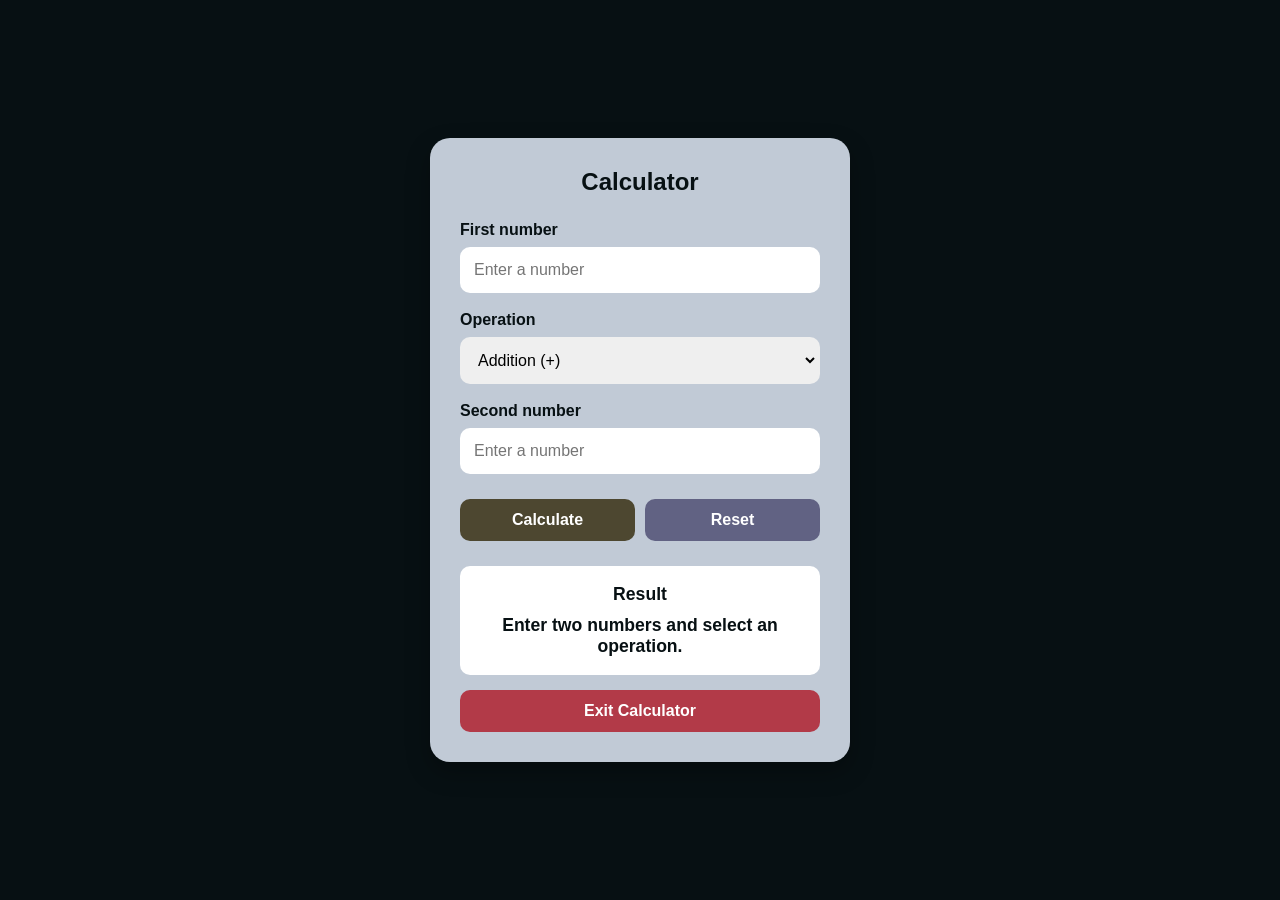
==== index.html @ dbc50151 "Rename calculator.html to index.html" ====
<!DOCTYPE html>
<html lang="en">
<head>
    <meta charset="UTF-8">
    <meta name="viewport" content="width=device-width, initial-scale=1.0">
    <title>Calculator</title>
    <link rel="stylesheet" href="calculator.css">
</head>
<body>
    <main class="calculator-container">
        <section class="calculator" aria-labelledby="calculator-title">
            <h1 id="calculator-title">Calculator</h1>

            <form id="calculator-form" novalidate>
                <div class="form-group">
                    <label for="first-number">First number</label>
                    <input
                        type="number"
                        id="first-number"
                        name="first-number"
                        step="any"
                        placeholder="Enter a number"
                        required
                    >
                </div>

                <div class="form-group">
                    <label for="operation">Operation</label>
                    <select id="operation" name="operation" required>
                        <option value="+">Addition (+)</option>
                        <option value="-">Subtraction (−)</option>
                        <option value="*">Multiplication (×)</option>
                        <option value="/">Division (÷)</option>
                    </select>
                </div>

                <div class="form-group">
                    <label for="second-number">Second number</label>
                    <input
                        type="number"
                        id="second-number"
                        name="second-number"
                        step="any"
                        placeholder="Enter a number"
                        required
                    >
                </div>

                <div class="button-group">
                    <button type="submit" class="btn btn-primary">Calculate</button>
                    <button type="button" id="reset-btn" class="btn btn-secondary">Reset</button>
                </div>

                <div class="result-container">
                    <h2>Result</h2>
                    <output id="result" aria-live="polite">Enter two numbers and select an operation.</output>
                </div>

                <button type="button" id="exit-btn" class="btn btn-exit">Exit Calculator</button>
            </form>
        </section>
    </main>

    <script src="calculator.js"></script>
</body>
</html>
---- calculator.css ----
* {
    margin: 0;
    padding: 0;
    box-sizing: border-box;
}

body {
    min-height: 100vh;
    font-family: Arial, sans-serif;
    background-color: #071013;
    display: flex;
    justify-content: center;
    align-items: center;
    padding: 20px;
}

.calculator-container {
    width: 100%;
    max-width: 420px;
}

.calculator {
    background-color: #c1cad6;
    border-radius: 20px;
    padding: 30px;
    box-shadow: 0 10px 25px rgba(0, 0, 0, 0.3);
}

h1 {
    text-align: center;
    color: #071013;
    margin-bottom: 25px;
}

.form-group {
    display: flex;
    flex-direction: column;
    margin-bottom: 18px;
}

label {
    color: #071013;
    font-weight: bold;
    margin-bottom: 8px;
}

input,
select {
    width: 100%;
    padding: 12px;
    border: 2px solid transparent;
    border-radius: 10px;
    font-size: 1rem;
    outline: none;
}

input:focus,
select:focus {
    border-color: #4d4730;
}

.button-group {
    display: flex;
    gap: 10px;
    margin-top: 25px;
}

.btn {
    border: 0;
    border-radius: 10px;
    padding: 12px 16px;
    font-size: 1rem;
    font-weight: bold;
    cursor: pointer;
    transition: opacity 0.2s ease;
}

.btn:hover {
    opacity: 0.85;
}

.btn-primary {
    flex: 1;
    background-color: #4d4730;
    color: #ffffff;
}

.btn-secondary {
    flex: 1;
    background-color: #616283;
    color: #ffffff;
}

.btn-exit {
    width: 100%;
    margin-top: 15px;
    background-color: #b23a48;
    color: #ffffff;
}

.result-container {
    margin-top: 25px;
    padding: 18px;
    border-radius: 10px;
    background-color: #ffffff;
    text-align: center;
}

.result-container h2 {
    color: #071013;
    font-size: 1.1rem;
    margin-bottom: 10px;
}

#result {
    display: block;
    min-height: 24px;
    color: #071013;
    font-size: 1.1rem;
    font-weight: bold;
    overflow-wrap: break-word;
}

.error {
    color: #b23a48 !important;
}

.success {
    color: #1b6b3a !important;
}
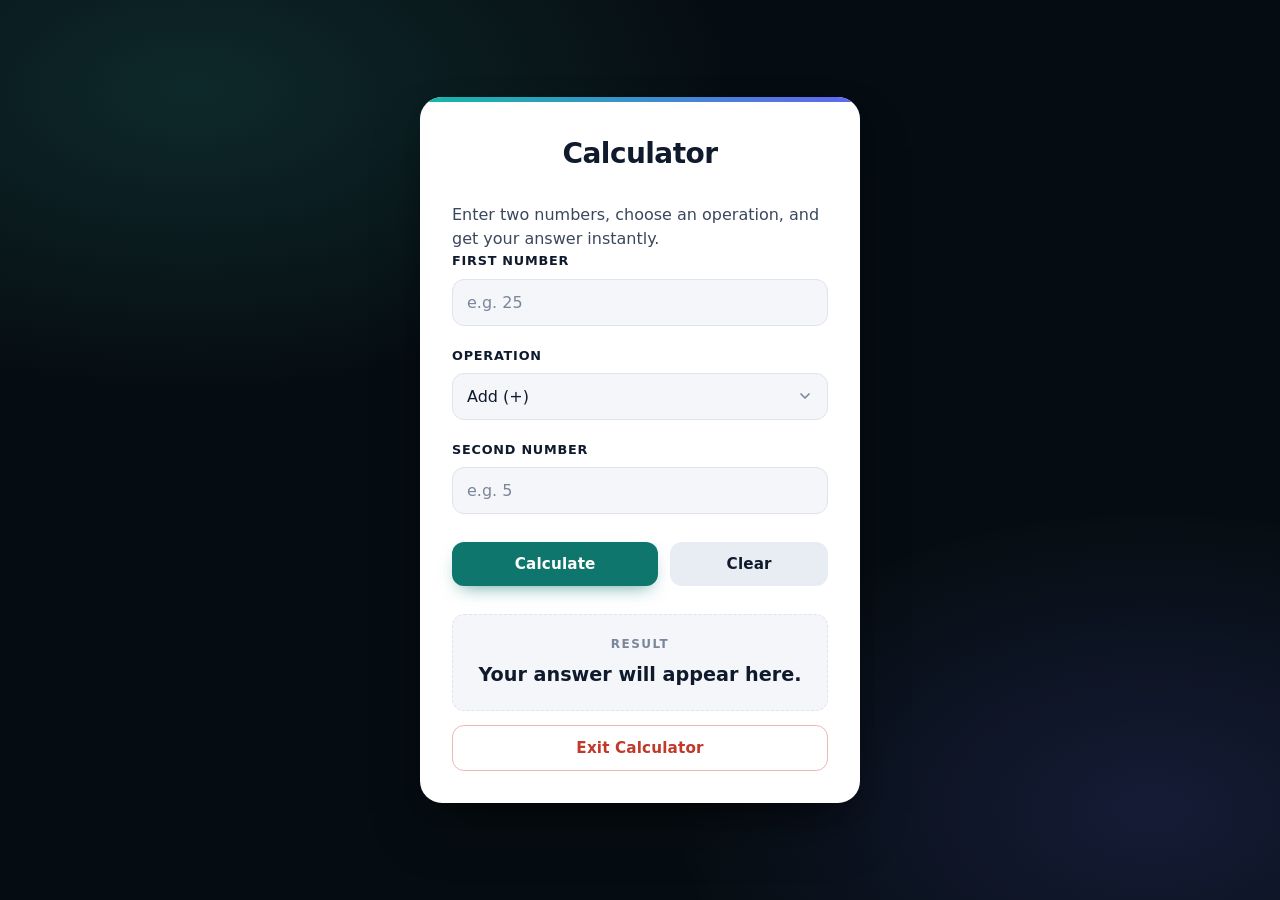
==== commit 191c8e96: "Enhance calculator layout and add meta description Added a description meta tag and improved form la" ====
--- a/index.html
+++ b/index.html
@@ -3,60 +3,75 @@
 <head>
     <meta charset="UTF-8">
     <meta name="viewport" content="width=device-width, initial-scale=1.0">
+    <meta name="description" content="A simple calculator for addition, subtraction, multiplication and division.">
     <title>Calculator</title>
     <link rel="stylesheet" href="calculator.css">
 </head>
 <body>
     <main class="calculator-container">
         <section class="calculator" aria-labelledby="calculator-title">
-            <h1 id="calculator-title">Calculator</h1>
+
+            <header class="calculator-header">
+                <h1 id="calculator-title">Calculator</h1>
+                <p class="subtitle">Enter two numbers, choose an operation, and get your answer instantly.</p>
+            </header>
 
             <form id="calculator-form" novalidate>
-                <div class="form-group">
-                    <label for="first-number">First number</label>
-                    <input
-                        type="number"
-                        id="first-number"
-                        name="first-number"
-                        step="any"
-                        placeholder="Enter a number"
-                        required
-                    >
-                </div>
 
-                <div class="form-group">
-                    <label for="operation">Operation</label>
-                    <select id="operation" name="operation" required>
-                        <option value="+">Addition (+)</option>
-                        <option value="-">Subtraction (−)</option>
-                        <option value="*">Multiplication (×)</option>
-                        <option value="/">Division (÷)</option>
-                    </select>
-                </div>
+                <div class="expression-grid">
+                    <div class="form-group">
+                        <label for="first-number">First number</label>
+                        <input
+                            type="number"
+                            id="first-number"
+                            name="first-number"
+                            step="any"
+                            placeholder="e.g. 25"
+                            inputmode="decimal"
+                            autocomplete="off"
+                            required
+                        >
+                    </div>
 
-                <div class="form-group">
-                    <label for="second-number">Second number</label>
-                    <input
-                        type="number"
-                        id="second-number"
-                        name="second-number"
-                        step="any"
-                        placeholder="Enter a number"
-                        required
-                    >
+                    <div class="form-group">
+                        <label for="operation">Operation</label>
+                        <select id="operation" name="operation" required>
+                            <option value="+">Add (+)</option>
+                            <option value="-">Subtract (−)</option>
+                            <option value="*">Multiply (×)</option>
+                            <option value="/">Divide (÷)</option>
+                        </select>
+                    </div>
+
+                    <div class="form-group">
+                        <label for="second-number">Second number</label>
+                        <input
+                            type="number"
+                            id="second-number"
+                            name="second-number"
+                            step="any"
+                            placeholder="e.g. 5"
+                            inputmode="decimal"
+                            autocomplete="off"
+                            required
+                        >
+                    </div>
                 </div>
 
                 <div class="button-group">
                     <button type="submit" class="btn btn-primary">Calculate</button>
-                    <button type="button" id="reset-btn" class="btn btn-secondary">Reset</button>
+                    <button type="button" id="reset-btn" class="btn btn-secondary">Clear</button>
                 </div>
 
                 <div class="result-container">
                     <h2>Result</h2>
-                    <output id="result" aria-live="polite">Enter two numbers and select an operation.</output>
+                    <output id="result" aria-live="polite" for="first-number operation second-number">Your answer will appear here.</output>
                 </div>
 
-                <button type="button" id="exit-btn" class="btn btn-exit">Exit Calculator</button>
+                <footer class="calculator-footer">
+                    <button type="button" id="exit-btn" class="btn btn-exit">Exit Calculator</button>
+                </footer>
+
             </form>
         </section>
     </main>
--- a/calculator.css
+++ b/calculator.css
@@ -1,4 +1,48 @@
-* {
+/* ==========================================================================
+   Calculator - Professional Theme
+   ========================================================================== */
+
+:root {
+    /* Surfaces */
+    --bg-deep: #060d12;
+    --bg-glow-1: rgba(56, 189, 172, 0.16);
+    --bg-glow-2: rgba(99, 102, 241, 0.16);
+    --surface: #ffffff;
+    --surface-muted: #f4f6fa;
+    --border: #dfe4ec;
+
+    /* Text */
+    --text-strong: #0f1b2d;
+    --text-body: #3b475c;
+    --text-muted: #7a869a;
+
+    /* Brand */
+    --primary: #0f766e;
+    --primary-hover: #0d645d;
+    --primary-soft: rgba(15, 118, 110, 0.14);
+    --secondary: #e8ecf3;
+    --secondary-hover: #dbe1ec;
+
+    /* Status */
+    --danger: #c0392b;
+    --danger-soft: rgba(192, 57, 43, 0.08);
+    --success: #167a45;
+    --success-soft: rgba(22, 122, 69, 0.08);
+
+    /* Shape & motion */
+    --radius-lg: 22px;
+    --radius-md: 12px;
+    --shadow-card: 0 30px 60px -20px rgba(0, 0, 0, 0.55),
+                   0 12px 24px -12px rgba(0, 0, 0, 0.35);
+    --transition: 0.2s ease;
+
+    --font: "Inter", "Segoe UI", system-ui, -apple-system, "Helvetica Neue",
+            Arial, sans-serif;
+}
+
+*,
+*::before,
+*::after {
     margin: 0;
     padding: 0;
     box-sizing: border-box;
@@ -6,125 +50,292 @@
 
 body {
     min-height: 100vh;
-    font-family: Arial, sans-serif;
-    background-color: #071013;
     display: flex;
     justify-content: center;
     align-items: center;
-    padding: 20px;
-}
+    padding: 24px;
+    font-family: var(--font);
+    color: var(--text-body);
+    line-height: 1.5;
+    -webkit-font-smoothing: antialiased;
+    background:
+        radial-gradient(900px 500px at 15% 10%, var(--bg-glow-1), transparent 60%),
+        radial-gradient(800px 500px at 90% 90%, var(--bg-glow-2), transparent 60%),
+        var(--bg-deep);
+}
+
+/* ---------- Card ---------- */
 
 .calculator-container {
     width: 100%;
-    max-width: 420px;
+    max-width: 440px;
 }
 
 .calculator {
-    background-color: #c1cad6;
-    border-radius: 20px;
-    padding: 30px;
-    box-shadow: 0 10px 25px rgba(0, 0, 0, 0.3);
+    position: relative;
+    background-color: var(--surface);
+    border-radius: var(--radius-lg);
+    padding: 36px 32px 32px;
+    box-shadow: var(--shadow-card);
+    overflow: hidden;
+    animation: card-in 0.5s ease both;
+}
+
+/* Accent bar across the top of the card */
+.calculator::before {
+    content: "";
+    position: absolute;
+    inset: 0 0 auto 0;
+    height: 5px;
+    background: linear-gradient(90deg, #14b8a6, #6366f1);
+}
+
+@keyframes card-in {
+    from {
+        opacity: 0;
+        transform: translateY(14px);
+    }
+    to {
+        opacity: 1;
+        transform: translateY(0);
+    }
 }
 
 h1 {
     text-align: center;
-    color: #071013;
-    margin-bottom: 25px;
-}
+    color: var(--text-strong);
+    font-size: 1.75rem;
+    font-weight: 700;
+    letter-spacing: -0.02em;
+    margin-bottom: 28px;
+}
+
+/* ---------- Form ---------- */
 
 .form-group {
     display: flex;
     flex-direction: column;
-    margin-bottom: 18px;
+    margin-bottom: 20px;
 }
 
 label {
-    color: #071013;
-    font-weight: bold;
+    color: var(--text-strong);
+    font-size: 0.8rem;
+    font-weight: 600;
+    letter-spacing: 0.06em;
+    text-transform: uppercase;
     margin-bottom: 8px;
 }
 
 input,
 select {
     width: 100%;
-    padding: 12px;
-    border: 2px solid transparent;
-    border-radius: 10px;
+    padding: 13px 14px;
+    font-family: inherit;
     font-size: 1rem;
+    color: var(--text-strong);
+    background-color: var(--surface-muted);
+    border: 1.5px solid var(--border);
+    border-radius: var(--radius-md);
     outline: none;
+    transition: border-color var(--transition),
+                box-shadow var(--transition),
+                background-color var(--transition);
+}
+
+input::placeholder {
+    color: var(--text-muted);
+}
+
+input:hover,
+select:hover {
+    border-color: #c3cbd9;
 }
 
 input:focus,
 select:focus {
-    border-color: #4d4730;
-}
+    background-color: var(--surface);
+    border-color: var(--primary);
+    box-shadow: 0 0 0 4px var(--primary-soft);
+}
+
+/* Hide number spinners for a cleaner look */
+input[type="number"] {
+    -moz-appearance: textfield;
+    appearance: textfield;
+}
+
+input[type="number"]::-webkit-outer-spin-button,
+input[type="number"]::-webkit-inner-spin-button {
+    -webkit-appearance: none;
+    margin: 0;
+}
+
+/* Custom select arrow */
+select {
+    appearance: none;
+    -webkit-appearance: none;
+    cursor: pointer;
+    padding-right: 42px;
+    background-image: url("data:image/svg+xml,%3Csvg xmlns='http://www.w3.org/2000/svg' width='16' height='16' viewBox='0 0 24 24' fill='none' stroke='%237a869a' stroke-width='2.5' stroke-linecap='round' stroke-linejoin='round'%3E%3Cpolyline points='6 9 12 15 18 9'/%3E%3C/svg%3E");
+    background-repeat: no-repeat;
+    background-position: right 14px center;
+    background-size: 16px;
+}
+
+/* ---------- Buttons ---------- */
 
 .button-group {
     display: flex;
-    gap: 10px;
-    margin-top: 25px;
+    gap: 12px;
+    margin-top: 28px;
 }
 
 .btn {
     border: 0;
-    border-radius: 10px;
-    padding: 12px 16px;
-    font-size: 1rem;
-    font-weight: bold;
+    border-radius: var(--radius-md);
+    padding: 13px 18px;
+    font-family: inherit;
+    font-size: 0.95rem;
+    font-weight: 600;
+    letter-spacing: 0.01em;
     cursor: pointer;
-    transition: opacity 0.2s ease;
+    transition: transform var(--transition),
+                box-shadow var(--transition),
+                background-color var(--transition),
+                color var(--transition);
 }
 
 .btn:hover {
-    opacity: 0.85;
+    transform: translateY(-1px);
+}
+
+.btn:active {
+    transform: translateY(0);
+}
+
+.btn:focus-visible {
+    outline: 3px solid var(--primary-soft);
+    outline-offset: 2px;
 }
 
 .btn-primary {
-    flex: 1;
-    background-color: #4d4730;
+    flex: 1.4;
     color: #ffffff;
+    background-color: var(--primary);
+    box-shadow: 0 8px 18px -8px rgba(15, 118, 110, 0.7);
+}
+
+.btn-primary:hover {
+    background-color: var(--primary-hover);
+    box-shadow: 0 12px 22px -8px rgba(15, 118, 110, 0.75);
 }
 
 .btn-secondary {
     flex: 1;
-    background-color: #616283;
-    color: #ffffff;
+    color: var(--text-strong);
+    background-color: var(--secondary);
+}
+
+.btn-secondary:hover {
+    background-color: var(--secondary-hover);
 }
 
 .btn-exit {
     width: 100%;
-    margin-top: 15px;
-    background-color: #b23a48;
+    margin-top: 14px;
+    color: var(--danger);
+    background-color: transparent;
+    border: 1.5px solid rgba(192, 57, 43, 0.35);
+}
+
+.btn-exit:hover {
     color: #ffffff;
-}
+    background-color: var(--danger);
+    border-color: var(--danger);
+    box-shadow: 0 10px 20px -10px rgba(192, 57, 43, 0.7);
+}
+
+.btn-exit:focus-visible {
+    outline-color: rgba(192, 57, 43, 0.25);
+}
+
+/* ---------- Result ---------- */
 
 .result-container {
-    margin-top: 25px;
-    padding: 18px;
-    border-radius: 10px;
-    background-color: #ffffff;
+    margin-top: 28px;
+    padding: 20px 18px;
     text-align: center;
+    background-color: var(--surface-muted);
+    border: 1.5px dashed var(--border);
+    border-radius: var(--radius-md);
 }
 
 .result-container h2 {
-    color: #071013;
-    font-size: 1.1rem;
-    margin-bottom: 10px;
+    margin-bottom: 8px;
+    color: var(--text-muted);
+    font-size: 0.75rem;
+    font-weight: 600;
+    letter-spacing: 0.12em;
+    text-transform: uppercase;
 }
 
 #result {
     display: block;
-    min-height: 24px;
-    color: #071013;
-    font-size: 1.1rem;
-    font-weight: bold;
-    overflow-wrap: break-word;
+    min-height: 28px;
+    color: var(--text-strong);
+    font-size: 1.2rem;
+    font-weight: 700;
+    font-variant-numeric: tabular-nums;
+    overflow-wrap: anywhere;
 }
 
 .error {
-    color: #b23a48 !important;
+    color: var(--danger) !important;
 }
 
 .success {
-    color: #1b6b3a !important;
-}
+    color: var(--success) !important;
+}
+
+/* Tint the result panel based on its state (modern browsers) */
+.result-container:has(.error) {
+    background-color: var(--danger-soft);
+    border-color: rgba(192, 57, 43, 0.35);
+}
+
+.result-container:has(.success) {
+    background-color: var(--success-soft);
+    border-color: rgba(22, 122, 69, 0.35);
+}
+
+/* ---------- Responsive ---------- */
+
+@media (max-width: 480px) {
+    body {
+        padding: 14px;
+    }
+
+    .calculator {
+        padding: 30px 20px 24px;
+    }
+
+    h1 {
+        font-size: 1.5rem;
+    }
+
+    .button-group {
+        flex-direction: column;
+    }
+}
+
+/* ---------- Accessibility ---------- */
+
+@media (prefers-reduced-motion: reduce) {
+    *,
+    *::before,
+    *::after {
+        animation: none !important;
+        transition: none !important;
+    }
+}
